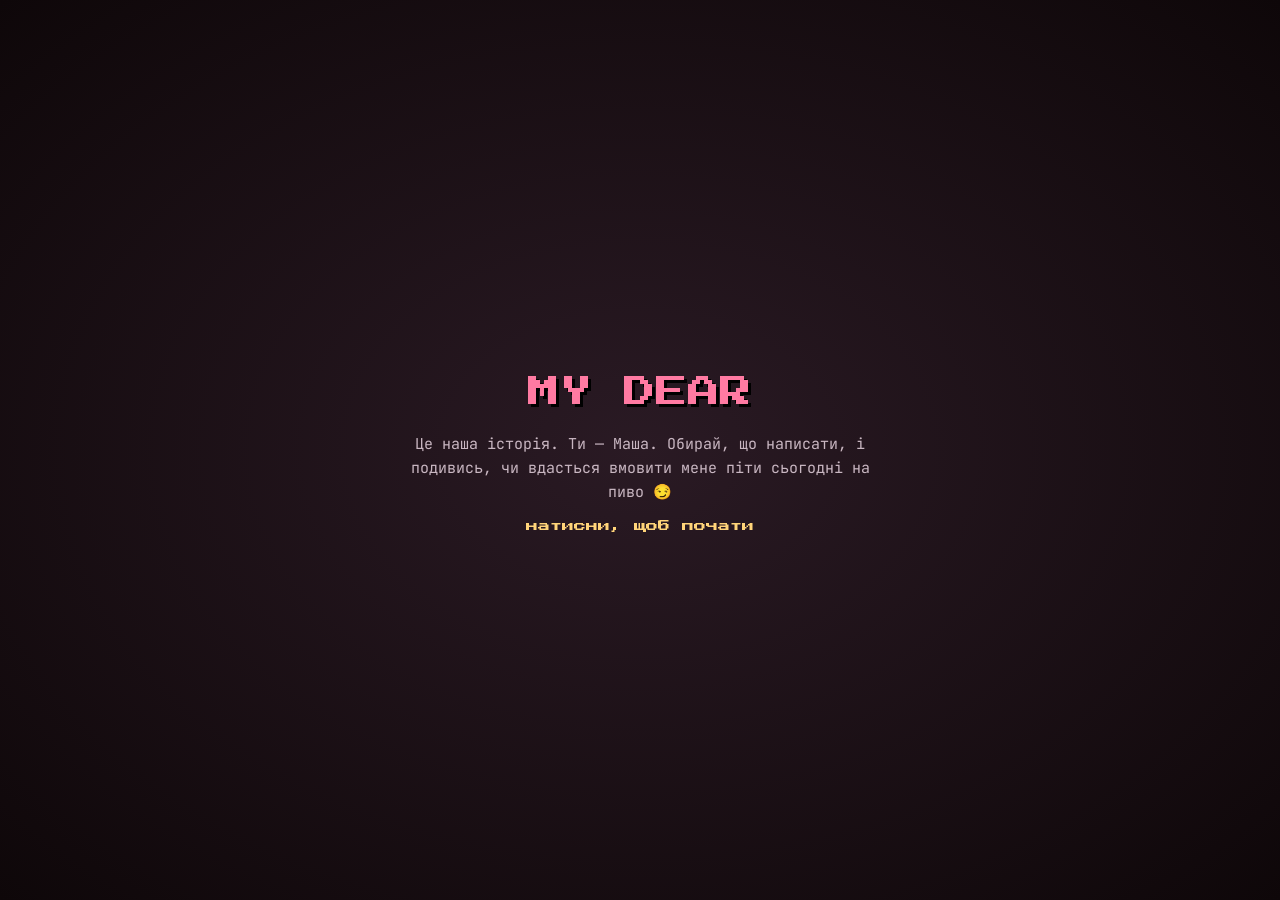
==== index.html @ d3cf3dfd "Первый прототип: квест 1 (переписка про пиво) Co-Authored-By: Claude Sonnet 5 <noreply@anthropic.com" ====
<!DOCTYPE html>
<html lang="uk">
<head>
<meta charset="UTF-8" />
<meta name="viewport" content="width=device-width, initial-scale=1" />
<title>My Dear</title>
<link rel="preconnect" href="https://fonts.googleapis.com">
<link rel="preconnect" href="https://fonts.gstatic.com" crossorigin>
<link href="https://fonts.googleapis.com/css2?family=Press+Start+2P&family=JetBrains+Mono:wght@400;500;700&display=swap" rel="stylesheet">
<link rel="stylesheet" href="css/base.css">
<link rel="stylesheet" href="css/title-scene.css">
<link rel="stylesheet" href="css/chat-scene.css">
</head>
<body>

<div class="crt"></div>
<div id="app"></div>

<!-- core engine primitives -->
<script src="js/core/namespace.js"></script>
<script src="js/core/dom.js"></script>
<script src="js/core/sfx.js"></script>

<!-- story content — new quests get their own file here, wired into story.js -->
<script src="js/data/quests/quest1-phone.js"></script>
<script src="js/data/cards.js"></script>
<script src="js/data/story.js"></script>

<!-- scene renderers, keyed by type -->
<script src="js/scenes/titleScene.js"></script>
<script src="js/scenes/chatScene.js"></script>
<script src="js/scenes/sceneManager.js"></script>

<!-- boot -->
<script src="js/main.js"></script>
</body>
</html>
---- css/base.css ----
/* ===== design tokens ===== */
:root{
  --bg:#150f10;
  --panel:#1f1620;
  --panel-2:#271b28;
  --edge:#0b0709;
  --pink:#ff7aa2;
  --pink-dark:#c14f76;
  --blue:#5865a8;
  --blue-dark:#333a63;
  --text:#fdf3f0;
  --text-dim:#c9b7c2;
  --gold:#ffd479;
  --red:#ff5c5c;
  --green:#8fe37a;
  --font-pixel:'Press Start 2P', monospace;
  --font-mono:'JetBrains Mono', monospace;
}

/* ===== reset ===== */
*{box-sizing:border-box;}
html,body{margin:0;height:100%;background:var(--bg);overflow:hidden;}
body{
  font-family:var(--font-mono);
  color:var(--text);
  -webkit-font-smoothing:none;
}

.pixel-title{font-family:var(--font-pixel);}

/* ===== CRT / vignette overlay, sits above every scene ===== */
.crt{
  position:fixed;inset:0;pointer-events:none;z-index:50;
  background:
    radial-gradient(ellipse at center, rgba(0,0,0,0) 55%, rgba(0,0,0,0.55) 100%),
    repeating-linear-gradient(rgba(0,0,0,0.12) 0px, rgba(0,0,0,0.12) 1px, transparent 2px, transparent 3px);
  mix-blend-mode:multiply;
  opacity:.5;
}

/* ===== scene mount point ===== */
/* MD.sceneManager clears and re-fills #app for every scene in the storyline */
#app{
  position:relative;
  width:100vw;height:100vh;
  transition:opacity .5s ease;
}
#app.fade-out{opacity:0;}
---- css/title-scene.css ----
/* full-screen title/story card — used for intro, act breaks, outro */
.scene-title{
  position:fixed;inset:0;z-index:60;
  display:flex;flex-direction:column;align-items:center;justify-content:center;gap:16px;
  background:radial-gradient(ellipse at center, #2a1a24 0%, #0e0709 100%);
  text-align:center;padding:20px;
  cursor:pointer;
  transition:opacity .6s ease;
}
.scene-title .big{
  font-size:clamp(18px,4vw,32px);
  color:var(--pink);
  text-shadow:3px 3px 0 #000;
  line-height:1.5;
}
.scene-title .sub{font-size:15px;color:var(--text-dim);max-width:480px;line-height:1.6;}
.scene-title .sub .dim{opacity:.7;}
.scene-title .hint{
  font-size:12px;color:var(--gold);
  animation:title-flicker 1.4s infinite;
}
@keyframes title-flicker{0%,100%{opacity:1;}50%{opacity:.35;}}

.scene-title.has-gate{cursor:default;}

/* ---------- date/code "lock screen" gate ---------- */
.gate{
  display:flex;flex-direction:column;align-items:center;gap:10px;
  margin-top:4px;
}
.gate-lock{
  font-size:28px;
  filter:drop-shadow(2px 2px 0 #000);
  animation:gate-sway 2.4s ease-in-out infinite;
}
@keyframes gate-sway{0%,100%{transform:rotate(-4deg);}50%{transform:rotate(4deg);}}

.gate-label{
  font-size:11px;color:var(--gold);
  letter-spacing:.5px;text-shadow:2px 2px 0 #000;
}

.gate-row{display:flex;gap:8px;}

.gate-input{
  font-family:var(--font-mono);font-weight:700;font-size:18px;letter-spacing:2px;
  text-align:center;width:min(200px, 52vw);
  background:#0e0709;color:var(--text);
  border:2px solid #59405c;border-bottom:4px solid #221722;
  padding:10px 8px;
  outline:none;
}
.gate-input::placeholder{color:#5c4a58;letter-spacing:1px;}
.gate-input:focus{border-color:var(--pink);}
.gate-input.shake{animation:gate-shake .4s;}
@keyframes gate-shake{
  0%,100%{transform:translateX(0);}
  20%{transform:translateX(-8px);}
  40%{transform:translateX(8px);}
  60%{transform:translateX(-6px);}
  80%{transform:translateX(6px);}
}

.gate-btn{
  font-family:var(--font-pixel);
  font-size:12px;color:#fff;
  background:var(--pink-dark);
  border:2px solid #59405c;border-bottom:4px solid #221722;
  padding:0 16px;
  cursor:pointer;
  transition:transform .06s ease, background .15s ease;
}
.gate-btn:hover{background:var(--pink);}
.gate-btn:active{transform:translateY(2px);border-bottom-width:2px;}
.gate-btn:disabled{opacity:.5;cursor:default;}

.gate-feedback{min-height:16px;font-size:12px;color:var(--text-dim);}
.gate-feedback.error{color:#ff6b6b;}
.gate-feedback.success{color:var(--gold);}

.heart{
  position:absolute;bottom:-10px;font-size:20px;
  animation:heart-rise 3.2s ease-in forwards;
  pointer-events:none;
}
@keyframes heart-rise{
  0%{transform:translateY(0) scale(.8);opacity:1;}
  100%{transform:translateY(-92vh) scale(1.3) rotate(15deg);opacity:0;}
}
---- css/chat-scene.css ----
/* "phone texting" scene: full-bleed background photo, chat window slides
   in on top of it from the right after a beat (see chatScene.js) */
.scene-chat{
  position:relative;
  width:100vw;height:100vh;
  overflow:hidden;
}

/* ---------- background: idle looping photo, fills the whole scene ---------- */
.scene-chat .phone-pane{
  position:absolute;inset:0;
  background:#000;
  overflow:hidden;
}
.scene-chat .phone-pane img.frame{
  position:absolute;inset:0;
  width:100%;height:100%;
  object-fit:cover;
  object-position:center;
  opacity:0;
  transition:opacity 1.4s ease-in-out;
  filter:saturate(1.05) contrast(1.03);
}
.scene-chat .phone-pane img.frame.active{opacity:1;}
.scene-chat .phone-pane::after{
  content:"";
  position:absolute;inset:0;
  background:linear-gradient(180deg, rgba(0,0,0,0.15), rgba(0,0,0,0) 30%, rgba(0,0,0,0) 60%, rgba(10,4,8,0.75) 100%);
}
.scene-chat .pane-caption{
  position:absolute;left:18px;bottom:16px;z-index:2;
  font-family:var(--font-pixel);
  font-size:11px;line-height:1.8;
  color:var(--gold);
  text-shadow:2px 2px 0 #000;
  letter-spacing:.5px;
}
.scene-chat .pane-caption small{display:block;color:var(--text-dim);font-family:var(--font-mono);font-size:12px;text-shadow:1px 1px 0 #000;}

/* ---------- foreground: chat panel, docked right, slides in over the photo ---------- */
.scene-chat .chat-pane{
  position:absolute;
  top:0;right:0;
  width:min(46vw, 520px);
  height:100%;
  display:flex;flex-direction:column;
  align-items:center;justify-content:center;
  padding:22px;
  background:
    radial-gradient(ellipse at 30% 0%, #3a2530 0%, transparent 60%),
    var(--panel-2);
  border-left:4px solid var(--edge);
  box-shadow:-10px 0 30px rgba(0,0,0,.55);
  transform:translateX(110%);
  transition:transform .7s cubic-bezier(.16,.84,.44,1);
}
.scene-chat .chat-pane.slide-in{
  transform:translateX(0);
}

.chat-window{
  width:100%;max-width:460px;height:min(640px, 92vh);
  display:flex;flex-direction:column;
  background:var(--panel);
  border:4px solid var(--edge);
  box-shadow:
    0 0 0 2px #4a3548,
    8px 8px 0 rgba(0,0,0,0.45);
  position:relative; /* anchors .fail-overlay */
}
.chat-window.fail-shake{animation:fail-shake .4s;}
@keyframes fail-shake{
  0%,100%{transform:translateX(0);}
  20%{transform:translateX(-6px);}
  40%{transform:translateX(6px);}
  60%{transform:translateX(-4px);}
  80%{transform:translateX(4px);}
}

.chat-header{
  display:flex;flex-direction:column;gap:8px;
  padding:12px 14px;
  background:var(--blue-dark);
  border-bottom:4px solid var(--edge);
}
.chat-header-top{display:flex;align-items:center;gap:10px;}
.chat-header .avatar{
  width:34px;height:34px;flex:0 0 auto;
  background:var(--pink);
  border:2px solid var(--edge);
  display:flex;align-items:center;justify-content:center;
  font-family:var(--font-pixel);font-size:14px;color:#3a1424;
}
.chat-header .who .name{font-weight:700;font-size:15px;letter-spacing:.3px;}
.chat-header .who .status{font-size:11px;color:var(--text-dim);}
.chat-header .progress{margin-left:auto;display:flex;flex-wrap:wrap;justify-content:flex-end;gap:5px;max-width:130px;}
.chat-header .progress .dot{width:9px;height:9px;background:#463150;border:2px solid var(--edge);}
.chat-header .progress .dot.filled{background:var(--gold);}

/* ---------- vibe meter: goes up/down with Masha's picks ---------- */
.vibe-row{display:flex;align-items:center;gap:8px;}
.vibe-label{
  font-family:var(--font-pixel);font-size:9px;color:var(--text-dim);
  letter-spacing:.5px;white-space:nowrap;
}
.vibe-bar{flex:1;height:12px;background:#0e0709;border:2px solid var(--edge);padding:2px;}
.vibe-fill{height:100%;width:50%;background:var(--gold);transition:width .4s ease, background .4s ease;}
.vibe-fill.low{background:var(--red);}
.vibe-fill.mid{background:var(--gold);}
.vibe-fill.high{background:var(--green);}
.vibe-pct{font-size:10px;color:var(--text-dim);min-width:32px;text-align:right;}

/* ---------- fail state: covers the whole scene, offers a retry ---------- */
.fail-overlay{
  position:absolute;inset:0;z-index:5;
  display:flex;flex-direction:column;align-items:center;justify-content:center;gap:14px;
  background:rgba(10,4,8,0.92);
  text-align:center;padding:24px;
  animation:fail-in .3s ease;
}
@keyframes fail-in{from{opacity:0;}to{opacity:1;}}
.fail-title{font-size:16px;color:var(--red);text-shadow:2px 2px 0 #000;}
.fail-sub{font-size:13px;color:var(--text-dim);max-width:320px;line-height:1.5;}
.fail-retry{
  font-family:var(--font-pixel);font-size:11px;color:#fff;
  background:var(--pink-dark);
  border:2px solid #59405c;border-bottom:4px solid #221722;
  padding:12px 18px;cursor:pointer;
  transition:transform .06s ease, background .15s ease;
}
.fail-retry:hover{background:var(--pink);}
.fail-retry:active{transform:translateY(2px);border-bottom-width:2px;}

.messages{
  flex:1;overflow-y:auto;
  padding:16px 14px;
  display:flex;flex-direction:column;gap:10px;
  background:repeating-linear-gradient(0deg, rgba(255,255,255,0.02) 0px, transparent 2px, transparent 4px);
}
.messages::-webkit-scrollbar{width:8px;}
.messages::-webkit-scrollbar-thumb{background:#463150;}

.bubble-row{display:flex;width:100%;}
.bubble-row.left{justify-content:flex-start;}
.bubble-row.right{justify-content:flex-end;}

.bubble{
  max-width:78%;
  padding:9px 12px;
  font-size:14.5px;line-height:1.5;
  border:2px solid var(--edge);
  animation:bubble-pop .22s ease-out;
  word-wrap:break-word;
}
@keyframes bubble-pop{
  from{transform:scale(.85) translateY(6px);opacity:0;}
  to{transform:scale(1) translateY(0);opacity:1;}
}
.bubble.left{background:var(--blue);color:#fff;border-radius:2px 10px 10px 10px;}
.bubble.right{background:var(--pink);color:#3a1424;border-radius:10px 2px 10px 10px;}

.typing{display:flex;gap:4px;padding:10px 12px;background:var(--blue);border:2px solid var(--edge);border-radius:2px 10px 10px 10px;width:fit-content;}
.typing span{width:6px;height:6px;background:#fff;display:inline-block;animation:typing-blink 1s infinite;}
.typing span:nth-child(2){animation-delay:.15s;}
.typing span:nth-child(3){animation-delay:.3s;}
@keyframes typing-blink{0%,80%,100%{opacity:.25;}40%{opacity:1;}}

.choices{
  padding:12px;
  display:flex;flex-direction:column;gap:8px;
  border-top:4px solid var(--edge);
  background:var(--panel-2);
  min-height:56px;
}
.choice-btn{
  font-family:var(--font-mono);
  font-weight:500;
  font-size:14px;
  color:var(--text);
  background:#3a2a3d;
  border:2px solid #59405c;
  border-bottom:4px solid #221722;
  padding:10px 12px;
  text-align:left;
  cursor:pointer;
  transition:transform .06s ease, background .15s ease;
}
.choice-btn:hover{background:var(--pink-dark);color:#fff;}
.choice-btn:active{transform:translateY(2px);border-bottom-width:2px;}
.choice-btn:disabled{opacity:.4;cursor:default;}
.choices-hint{font-size:11px;color:var(--text-dim);text-align:center;padding-top:2px;}

.quest-tag{
  margin-top:12px;
  font-family:var(--font-pixel);
  font-size:10px;color:var(--gold);
  text-shadow:2px 2px 0 #000;
  text-align:center;
}

@media (max-width:820px){
  .scene-chat .chat-pane{
    width:100%;
    border-left:none;
    border-top:4px solid var(--edge);
    box-shadow:0 -10px 30px rgba(0,0,0,.55);
    padding:12px;
  }
  .chat-window{height:100%;}
}
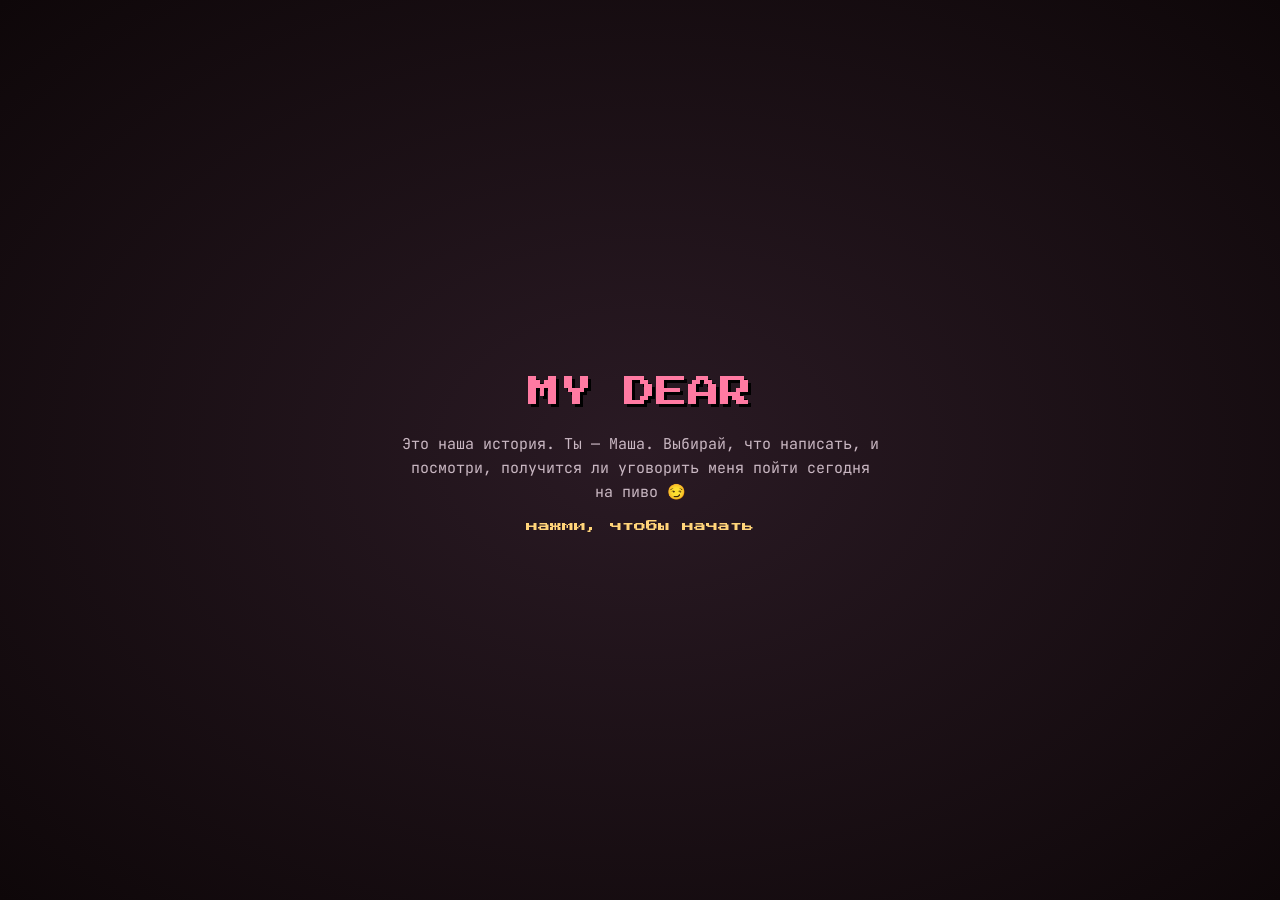
==== commit ba491d84: "Квест 1 повністю: гілки, вайб, фейл/вінтрешолд, debug-граф, scroll-фінал з відео і сердечками Co-Aut" ====
--- a/index.html
+++ b/index.html
@@ -1,5 +1,5 @@
 <!DOCTYPE html>
-<html lang="uk">
+<html lang="ru">
 <head>
 <meta charset="UTF-8" />
 <meta name="viewport" content="width=device-width, initial-scale=1" />
@@ -10,6 +10,7 @@
 <link rel="stylesheet" href="css/base.css">
 <link rel="stylesheet" href="css/title-scene.css">
 <link rel="stylesheet" href="css/chat-scene.css">
+<link rel="stylesheet" href="css/scroll-scene.css">
 </head>
 <body>
 
@@ -24,11 +25,13 @@
 <!-- story content — new quests get their own file here, wired into story.js -->
 <script src="js/data/quests/quest1-phone.js"></script>
 <script src="js/data/cards.js"></script>
+<script src="js/data/scroll-test.js"></script>
 <script src="js/data/story.js"></script>
 
 <!-- scene renderers, keyed by type -->
 <script src="js/scenes/titleScene.js"></script>
 <script src="js/scenes/chatScene.js"></script>
+<script src="js/scenes/scrollScene.js"></script>
 <script src="js/scenes/sceneManager.js"></script>
 
 <!-- boot -->
--- a/css/scroll-scene.css
+++ b/css/scroll-scene.css
@@ -0,0 +1,103 @@
+/* "scroll" scene: slow bottom-to-top credits-style crawl */
+.scene-scroll{
+  position:fixed;inset:0;
+  background:var(--bg);
+  overflow:hidden;
+  display:flex;justify-content:center;
+  touch-action:none; /* we drive scrolling ourselves via wheel/drag */
+  cursor:grab;
+}
+.scene-scroll:active{cursor:grabbing;}
+
+/* optional background video (YouTube iframe), sits behind the text, blurred/dimmed */
+.scroll-bg{
+  position:fixed;inset:0;
+  overflow:hidden;
+  z-index:0;
+  pointer-events:none; /* never let it steal the wheel/drag scroll gestures */
+}
+.scroll-bg-frame{
+  position:absolute;
+  top:50%;left:50%;
+  width:100vw;height:56.25vw;      /* 16:9 */
+  min-height:100vh;min-width:177.78vh; /* 16:9, whichever dimension needs to grow to cover the screen */
+  transform:translate(-50%, -50%) scale(1.15); /* a little oversize so the blur never shows a screen-edge seam */
+  border:0;
+  pointer-events:none;
+  filter:blur(7px) brightness(0.5) saturate(0.9);
+}
+
+.scroll-track{
+  position:absolute;
+  z-index:2;
+  top:100%; /* starts just below the visible screen; JS drives transform from here on */
+  left:50%;
+  transform:translate(-50%, 0);
+  width:min(760px, 92vw);
+  text-align:center;
+  will-change:transform;
+  transition:opacity 1.2s ease;
+}
+.scroll-track.scroll-track-fade{
+  opacity:0;
+}
+
+.scroll-line{
+  font-family:var(--font-mono);
+  font-size:15px;line-height:1.9;
+  color:var(--text-dim);
+  margin:0 0 22px;
+}
+
+.scroll-image{
+  display:block;
+  max-width:100%;
+  margin:40px auto 0;
+  border:0;
+  border-radius:22px;
+  box-shadow:0 14px 44px rgba(0,0,0,.55);
+}
+
+/* applied the moment the scroll stops: reparented to a fixed, viewport-
+   relative element (see scrollScene.js) and grown to fill the screen, then
+   faded away — leaving only the background video + falling hearts/rings */
+.scroll-image.scroll-image-fixed{
+  position:fixed;
+  z-index:4;
+  object-fit:cover;
+  transition:
+    top 3.2s ease-in-out,
+    left 3.2s ease-in-out,
+    width 3.2s ease-in-out,
+    height 3.2s ease-in-out,
+    border-radius 3.2s ease-in-out,
+    opacity 1.8s ease;
+}
+.scroll-image.scroll-image-fixed.scroll-image-dissolve{
+  opacity:0;
+}
+
+.scroll-image-placeholder{
+  height:220px;
+  display:flex;align-items:center;justify-content:center;
+  font-family:var(--font-pixel);
+  font-size:12px;color:var(--text-dim);
+  border-radius:22px;
+  background:
+    repeating-linear-gradient(45deg, #241a26, #241a26 10px, #2c202f 10px, #2c202f 20px);
+}
+
+/* hearts + rings raining once the scroll stops on the final image */
+.scroll-fall{
+  position:fixed;
+  top:-40px;
+  z-index:5;
+  pointer-events:none;
+  animation-name:scroll-fall-down;
+  animation-timing-function:ease-in;
+  animation-fill-mode:forwards;
+}
+@keyframes scroll-fall-down{
+  0%{transform:translateY(0) rotate(0deg);opacity:1;}
+  100%{transform:translateY(105vh) rotate(30deg);opacity:.85;}
+}
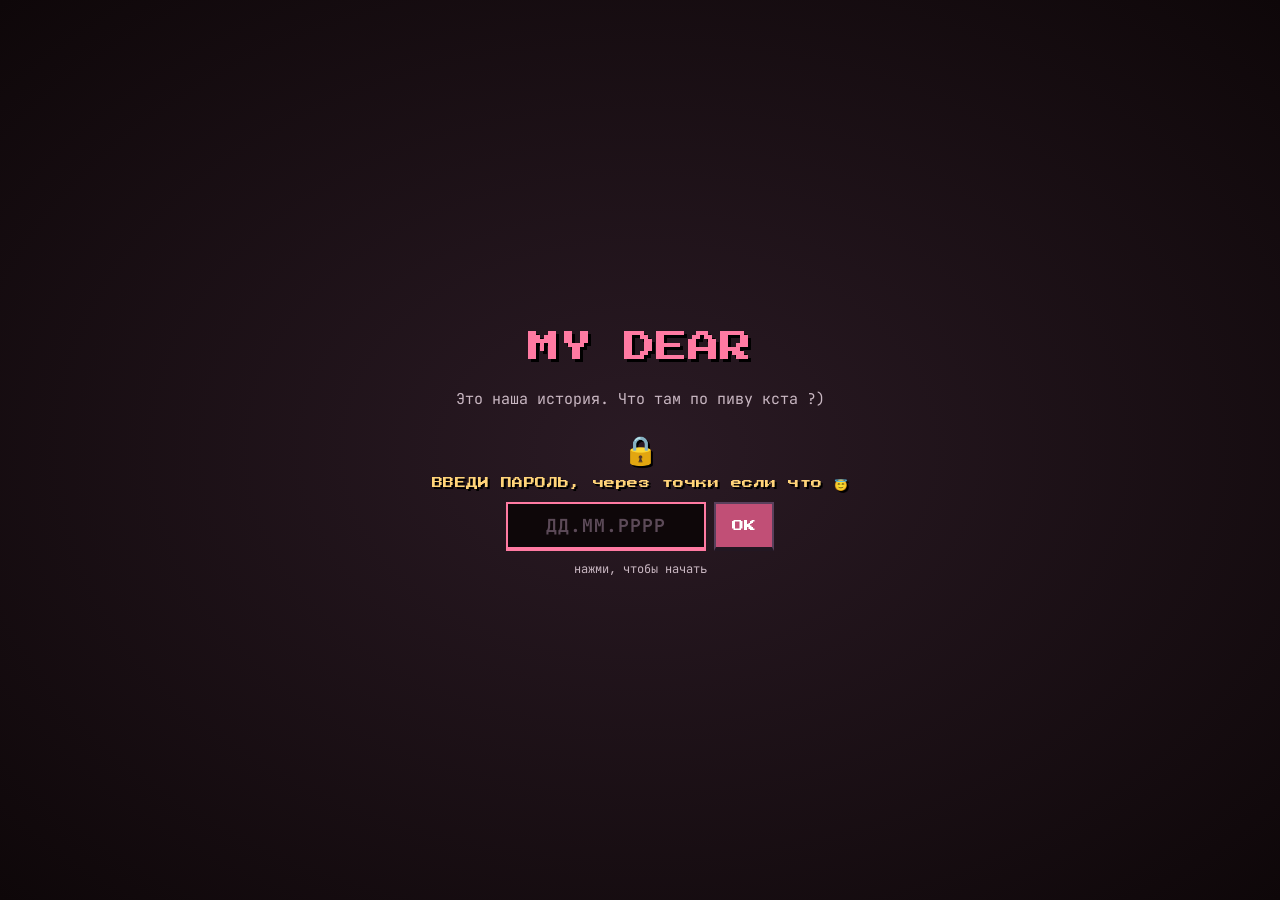
==== commit 4cf1a692: "Preconnect до YouTube — трохи менша пауза перед фоновим відео на scroll-сцені Co-Authored-By: Claude" ====
--- a/index.html
+++ b/index.html
@@ -7,6 +7,10 @@
 <link rel="preconnect" href="https://fonts.googleapis.com">
 <link rel="preconnect" href="https://fonts.gstatic.com" crossorigin>
 <link href="https://fonts.googleapis.com/css2?family=Press+Start+2P&family=JetBrains+Mono:wght@400;500;700&display=swap" rel="stylesheet">
+<!-- warms up the connection ahead of time so the background video in the scroll scene has less to wait on -->
+<link rel="preconnect" href="https://www.youtube.com">
+<link rel="preconnect" href="https://i.ytimg.com">
+<link rel="dns-prefetch" href="https://www.youtube.com">
 <link rel="stylesheet" href="css/base.css">
 <link rel="stylesheet" href="css/title-scene.css">
 <link rel="stylesheet" href="css/chat-scene.css">
